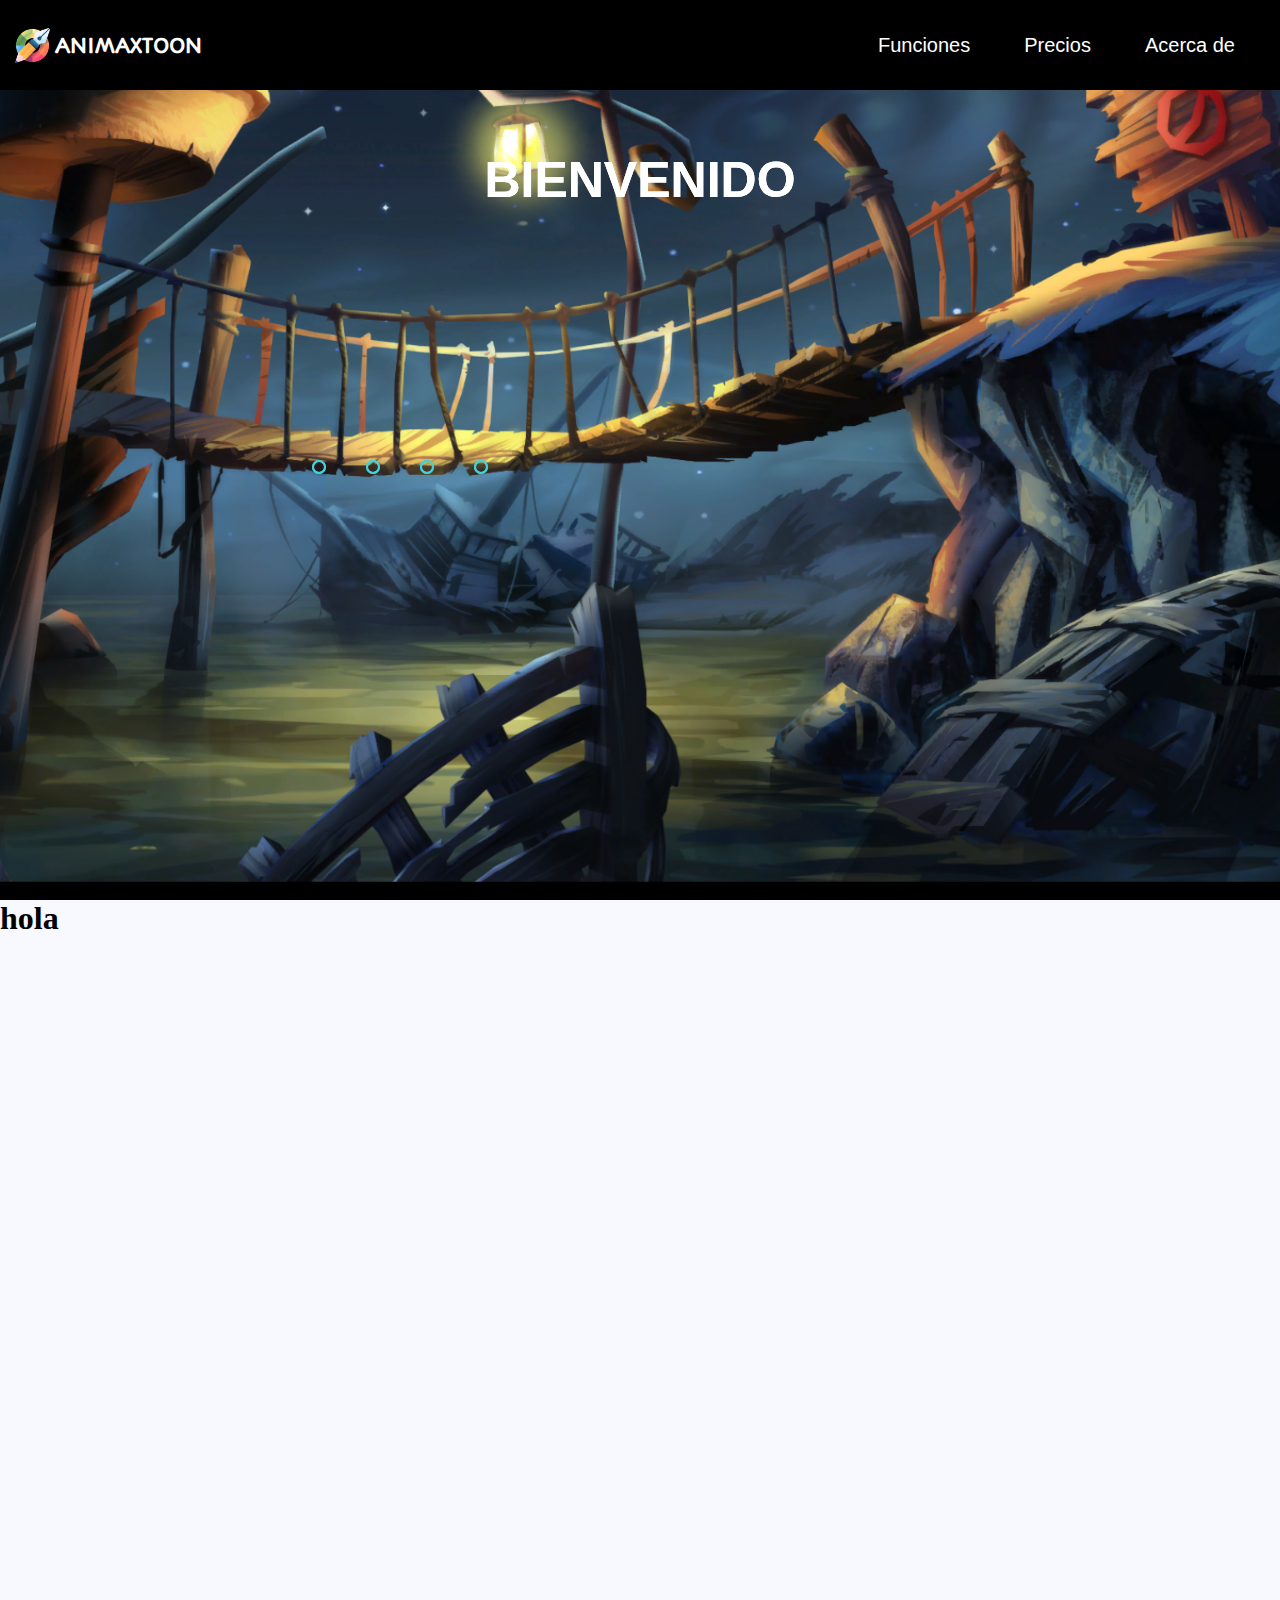
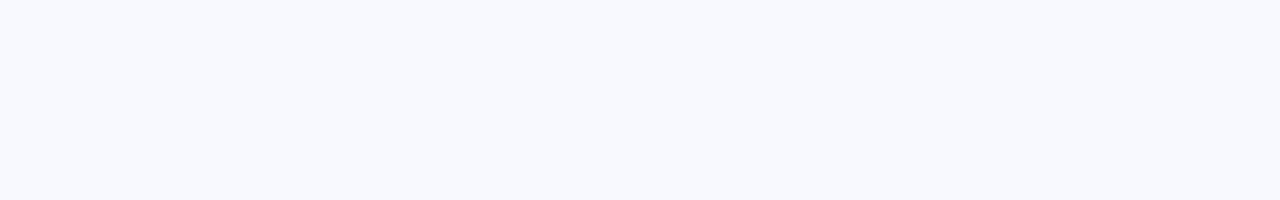
==== APP-DE-ANIMACION/index.html @ 542fed15 "APP-DE-ANIMACION" ====
<!DOCTYPE html>
<html lang="es">

<head>
    <meta charset="UTF-8">
    <meta name="viewport" content="width=device-width, initial-scale=1.0">

    <title>ANIMAXTOON | App De Animación</title>

    <link rel="stylesheet" href="css/style.css">

    <link rel="icon" href="img/logo.png">

    <link rel="preconnect" href="https://fonts.googleapis.com">
    <link rel="preconnect" href="https://fonts.gstatic.com" crossorigin>
    <link href="https://fonts.googleapis.com/css2?family=Autour+One&display=swap" rel="stylesheet">

</head>

<body>
    <header>
        <a href="index.html" class="logo">
            <img src="img/logo.png" alt="logo">
            <h1 class="titulo">ANIMAXTOON</h1>
        </a>
        <nav>
            <a href="#funciones">Funciones</a>
            <a href="">Precios</a>
            <a href="acerca-de.html">Acerca de</a>
        </nav>
    </header>

    <!--AQUÍ COMIENZA EL SLIDER-->
    <section class="section-1">
        <div class="contenedor">
            <h1 class="texto-principal">BIENVENIDO</h1>
        </div>
        <div class="slider">
            <div class="slides">
                <!--radio buttons start-->
                <input placeholder="‎" type="radio" name="radio-btn" id="radio1">
                <input placeholder="‎" type="radio" name="radio-btn" id="radio2">
                <input placeholder="‎" type="radio" name="radio-btn" id="radio3">
                <input placeholder="‎" type="radio" name="radio-btn" id="radio4">
                <!--radio buttons end-->
                <!--slide images start-->
                <div class="slide first">
                    <img src="img/imagen1.png" alt="">
                    <h1 class="texto-principal">BIENVENIDO</h1>
                </div>
                <div class="slide">
                    <img src="img/imagen2.jpg" alt="">
                </div>
                <div class="slide">
                    <img src="img/imagen3.jpg" alt="">
                </div>
                <div class="slide">
                    <img src="img/imagen4.jpg" alt="">
                </div>
                <!--slide images end-->
                <!--automatic navigation start-->
                <div class="navigation-auto">
                    <div class="auto-btn1"></div>
                    <div class="auto-btn2"></div>
                    <div class="auto-btn3"></div>
                    <div class="auto-btn4"></div>
                </div>
                <!--automatic navigation end-->
            </div>
            <!--manual navigation start-->
            <div class="navigation-manual">
                <label for="radio1" class="manual-btn"></label>
                <label for="radio2" class="manual-btn"></label>
                <label for="radio3" class="manual-btn"></label>
                <label for="radio4" class="manual-btn"></label>
            </div>
            <!--manual navigation end-->
        </div>
        <!--image slider end-->
    </section>

    <section id="funciones">
        <h1>hola</h1>
    </section>

    <script type="text/javascript">
        var counter = 1;
        setInterval(function () {
            document.getElementById('radio' + counter).checked = true;
            counter++;
            if (counter > 4) {
                counter = 1;
            }
        }, 5000);
    </script>

</body>

</html>
---- APP-DE-ANIMACION/css/style.css ----
* {
  margin: 0;
  padding: 0;
  text-decoration: none;
  box-sizing: border-box;
}

html {
  scroll-behavior: smooth;
}

header {
  width: 100%;
  height: 10vh;
  background-color: black;
  display: flex;
  justify-content: space-between;
  align-items: center;
  position: fixed;
  z-index: 1000;
}

.titulo {
  font-family: 'Autour One', cursive;
  font-size: 20px;
  margin-left: 5px;
}

.logo {
  margin-left: 15px;
  color: white;
  display: flex;
  align-items: center;
}

.logo img {
  height: 35px;
  width: 35px;
}

a {
  color: white;
  text-decoration: none;
  font-family: 'Rubik', sans-serif;
}

nav a{
  color: white;
  font-size: 20px;
  margin-right: 40px;
  padding: 5px;
}

nav a:hover{
  color: black;
}

.texto-principal {
  color: white;
  top: 20%;
  left: 50%;
  position: absolute;
  transform: translate(-50%,-50%);
  margin: 0;
  font-family: Arial, Helvetica, sans-serif;
  font-size: 50px;
}

.section-1 {
  position: relative;
  height: 100vh;
  display: flex;
  justify-content: center;
  align-items: center;
}

#funciones {
  width: 100%;
  height: 100vh;
  background-color: ghostwhite;
}

.slider{
  width: 100%;
  height: 100vh;
  overflow: hidden;
}

.slides{
  width: 500%;
  height: 500px;
  display: flex;
}

.slides input{
  display: none;
}

.slide{
  width: 20%;
  transition: 2s;
}

.slide img{
  width: 100%;
  height: 100vh;
  object-fit: cover;
}

/*css for manual slide navigation*/

.navigation-manual{
  position: absolute;
  width: 800px;
  margin-top: -40px;
  display: flex;
  justify-content: center;
}

.manual-btn{
  border: 2px solid #40D3DC;
  padding: 5px;
  border-radius: 10px;
  cursor: pointer;
  transition: 1s;
}

.manual-btn:not(:last-child){
  margin-right: 40px;
}

.manual-btn:hover{
  background: #40D3DC;
}

#radio1:checked ~ .first{
  margin-left: 0;
}

#radio2:checked ~ .first{
  margin-left: -20%;
}

#radio3:checked ~ .first{
  margin-left: -40%;
}

#radio4:checked ~ .first{
  margin-left: -60%;
}

/*css for automatic navigation*/

.navigation-auto{
  position: absolute;
  display: flex;
  width: 800px;
  justify-content: center;
  margin-top: 460px;
}

.navigation-auto div{
  border: 2px solid #40D3DC;
  padding: 5px;
  border-radius: 10px;
  transition: 1s;
}

.navigation-auto div:not(:last-child){
  margin-right: 40px;
}

#radio1:checked ~ .navigation-auto .auto-btn1{
  background: #40D3DC;
}

#radio2:checked ~ .navigation-auto .auto-btn2{
  background: #40D3DC;
}

#radio3:checked ~ .navigation-auto .auto-btn3{
  background: #40D3DC;
}

#radio4:checked ~ .navigation-auto .auto-btn4{
  background: #40D3DC;
}
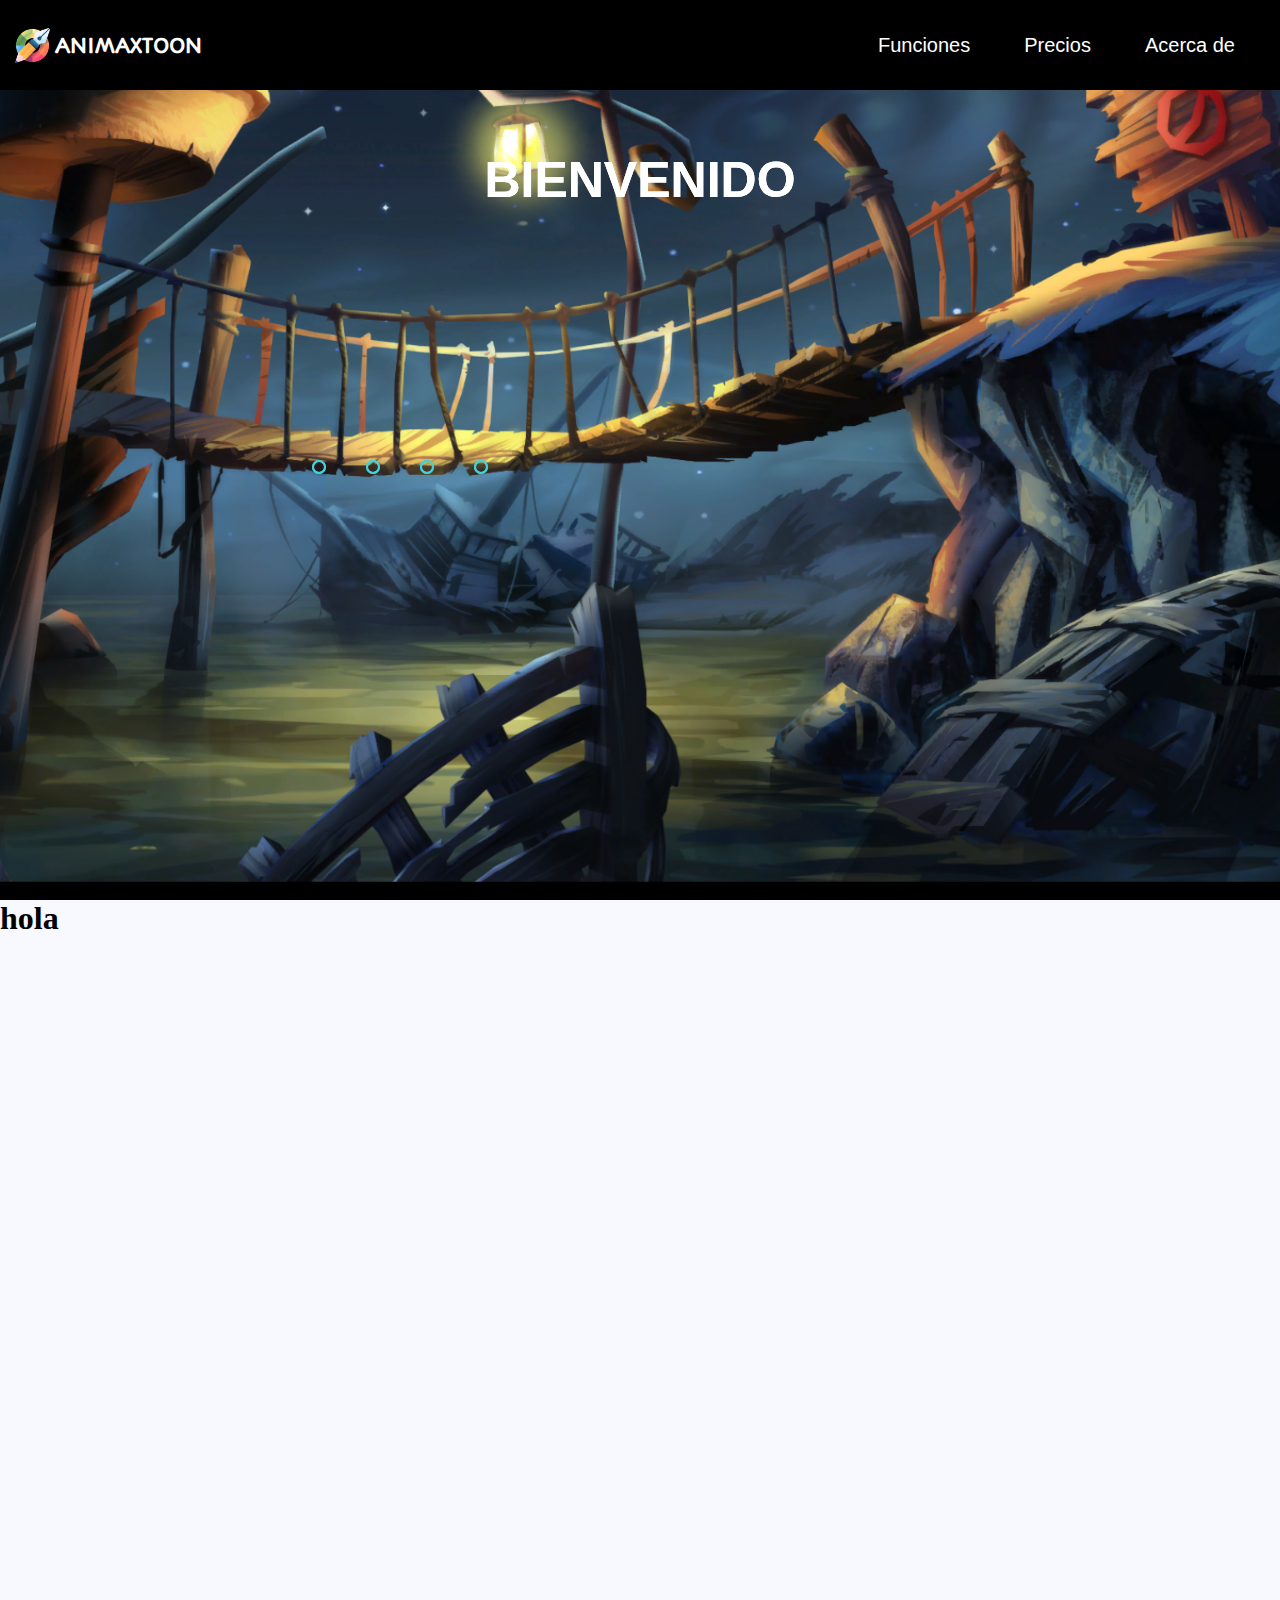
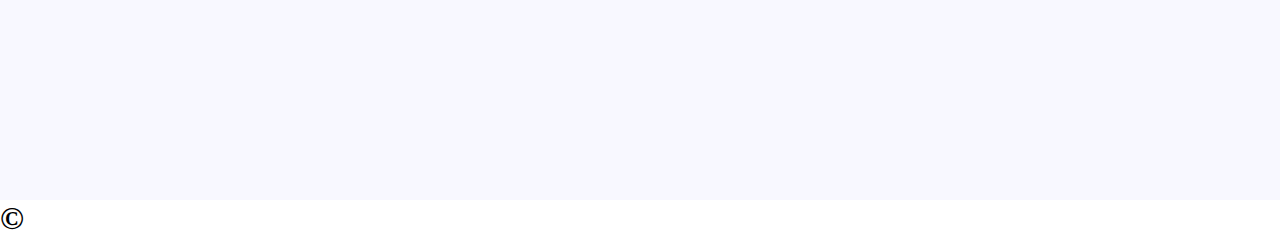
==== commit 65b0999b: "segundo commit" ====
--- a/APP-DE-ANIMACION/index.html
+++ b/APP-DE-ANIMACION/index.html
@@ -83,6 +83,10 @@
         <h1>hola</h1>
     </section>
 
+    <footer>
+        <h1>©</h1>
+    </footer>
+
     <script type="text/javascript">
         var counter = 1;
         setInterval(function () {
--- a/APP-DE-ANIMACION/css/style.css
+++ b/APP-DE-ANIMACION/css/style.css
@@ -185,5 +185,3 @@
 #radio4:checked ~ .navigation-auto .auto-btn4{
   background: #40D3DC;
 }
-
-
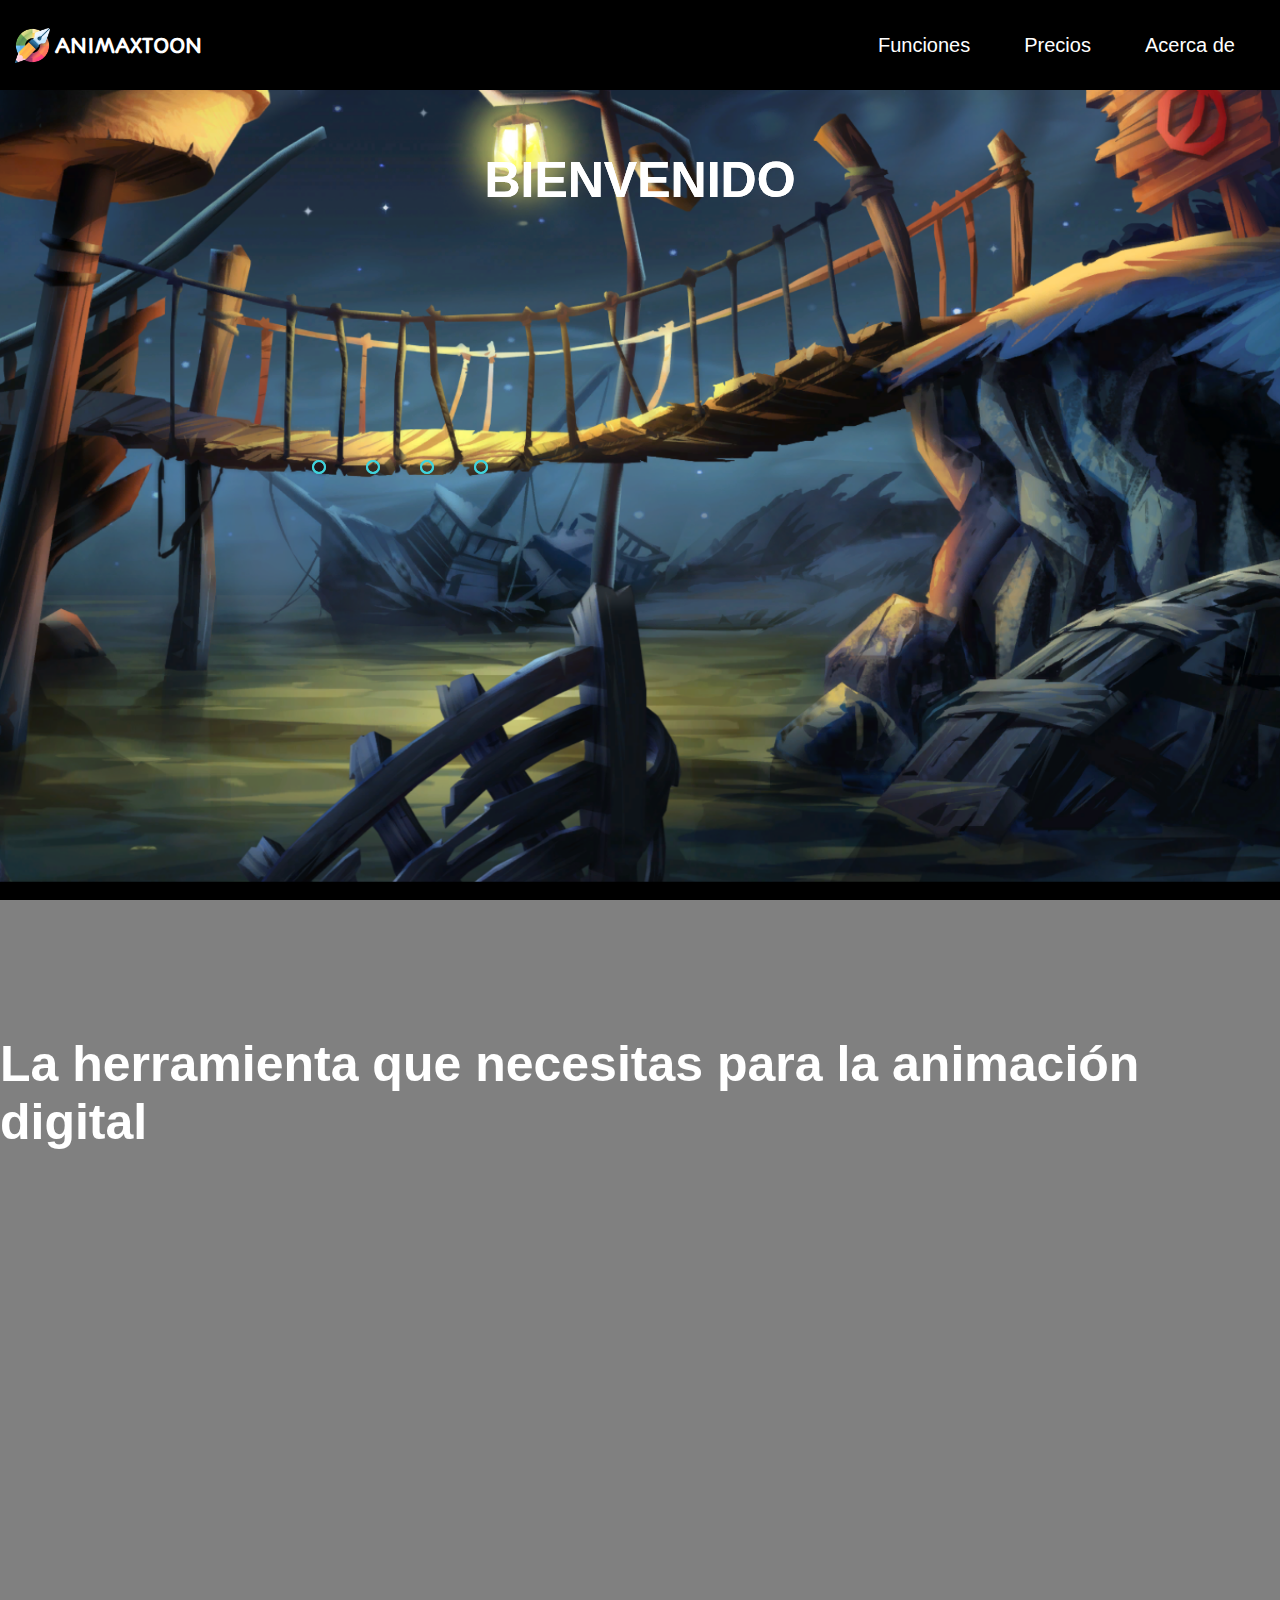
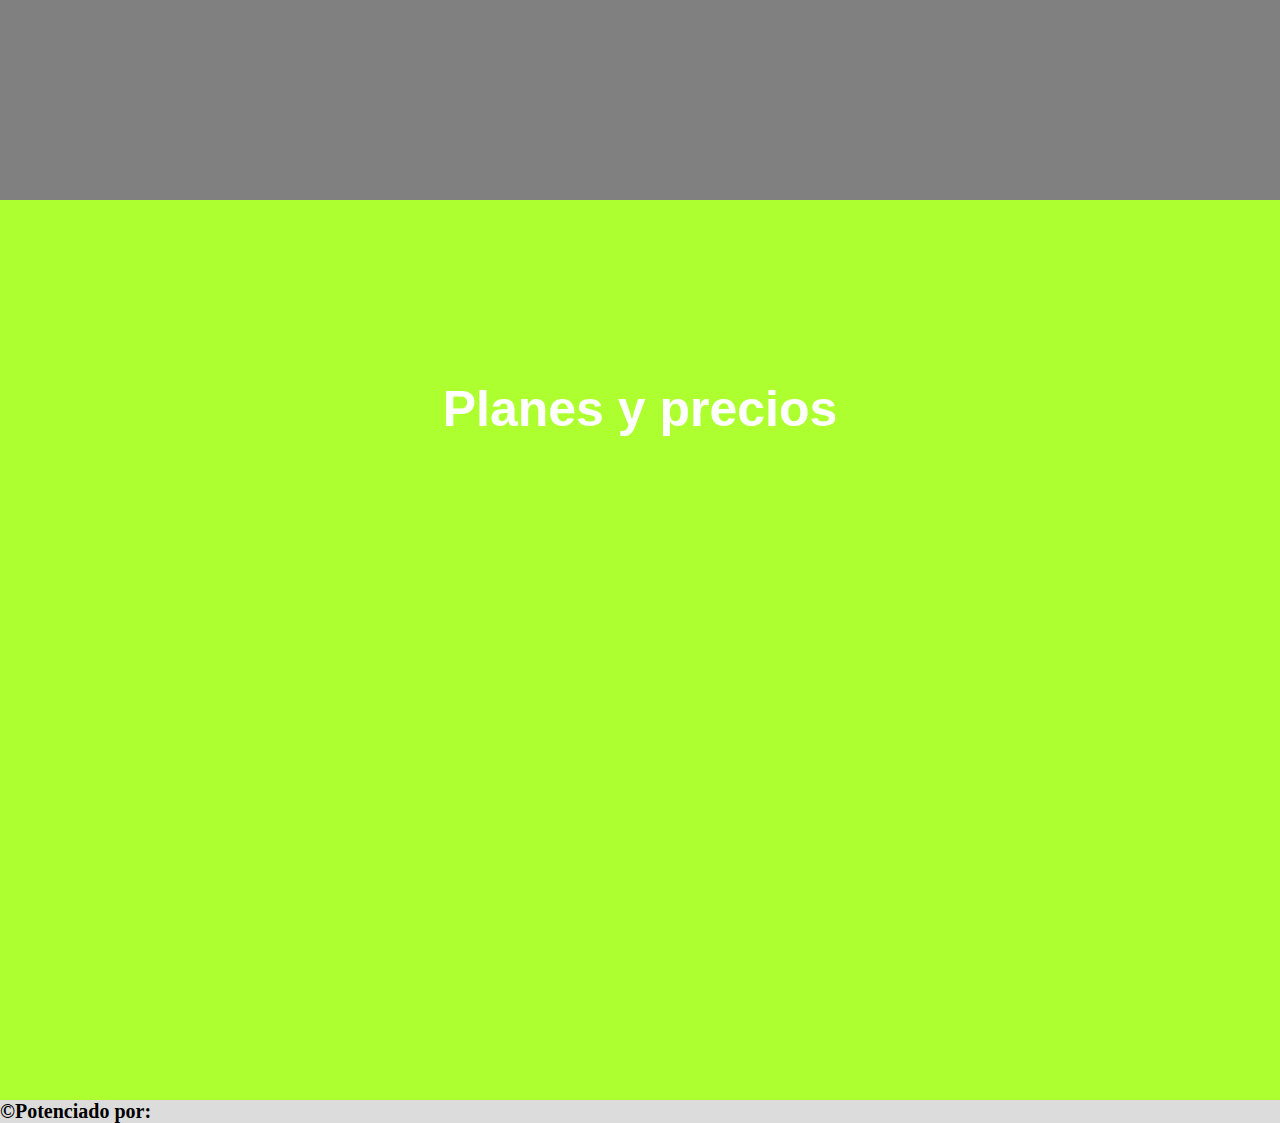
==== commit d5a8bf1e: "tercer commit" ====
--- a/APP-DE-ANIMACION/index.html
+++ b/APP-DE-ANIMACION/index.html
@@ -19,19 +19,19 @@
 
 <body>
     <header>
-        <a href="index.html" class="logo">
+        <a href="#section-1" class="logo">
             <img src="img/logo.png" alt="logo">
             <h1 class="titulo">ANIMAXTOON</h1>
         </a>
         <nav>
             <a href="#funciones">Funciones</a>
-            <a href="">Precios</a>
+            <a href="#precios">Precios</a>
             <a href="acerca-de.html">Acerca de</a>
         </nav>
     </header>
 
     <!--AQUÍ COMIENZA EL SLIDER-->
-    <section class="section-1">
+    <section id="section-1">
         <div class="contenedor">
             <h1 class="texto-principal">BIENVENIDO</h1>
         </div>
@@ -80,11 +80,15 @@
     </section>
 
     <section id="funciones">
-        <h1>hola</h1>
+            <h1 class="titulo-funciones">La herramienta que necesitas para la animación digital</h1>
+    </section>
+
+    <section id="precios">
+        <h1 class="titulo-precios">Planes y precios</h1>
     </section>
 
     <footer>
-        <h1>©</h1>
+        <h1>©Potenciado por:</h1>
     </footer>
 
     <script type="text/javascript">
--- a/APP-DE-ANIMACION/css/style.css
+++ b/APP-DE-ANIMACION/css/style.css
@@ -7,6 +7,7 @@
 
 html {
   scroll-behavior: smooth;
+ 
 }
 
 header {
@@ -66,8 +67,7 @@
   font-size: 50px;
 }
 
-.section-1 {
-  position: relative;
+#section-1 {
   height: 100vh;
   display: flex;
   justify-content: center;
@@ -77,7 +77,40 @@
 #funciones {
   width: 100%;
   height: 100vh;
-  background-color: ghostwhite;
+  display: flex;
+  justify-content: center;
+  align-items: center;
+  background-color: gray;
+}
+
+.titulo-funciones {
+  top: 115%;
+  position: absolute;
+  font-size: 50px;
+  color: white;
+  font-family: 'Segoe UI', Tahoma, Geneva, Verdana, sans-serif;
+}
+
+footer {
+  background-color: gainsboro;
+  font-size: 10px;
+}
+
+#precios {
+  width: 100%;
+  height: 100vh;
+  display: flex;
+  justify-content: center;
+  align-items: center;
+  background-color: greenyellow;
+}
+
+.titulo-precios {
+  top: 220%;
+  position: absolute;
+  font-size: 50px;
+  color: white;
+  font-family: 'Segoe UI', Tahoma, Geneva, Verdana, sans-serif;
 }
 
 .slider{
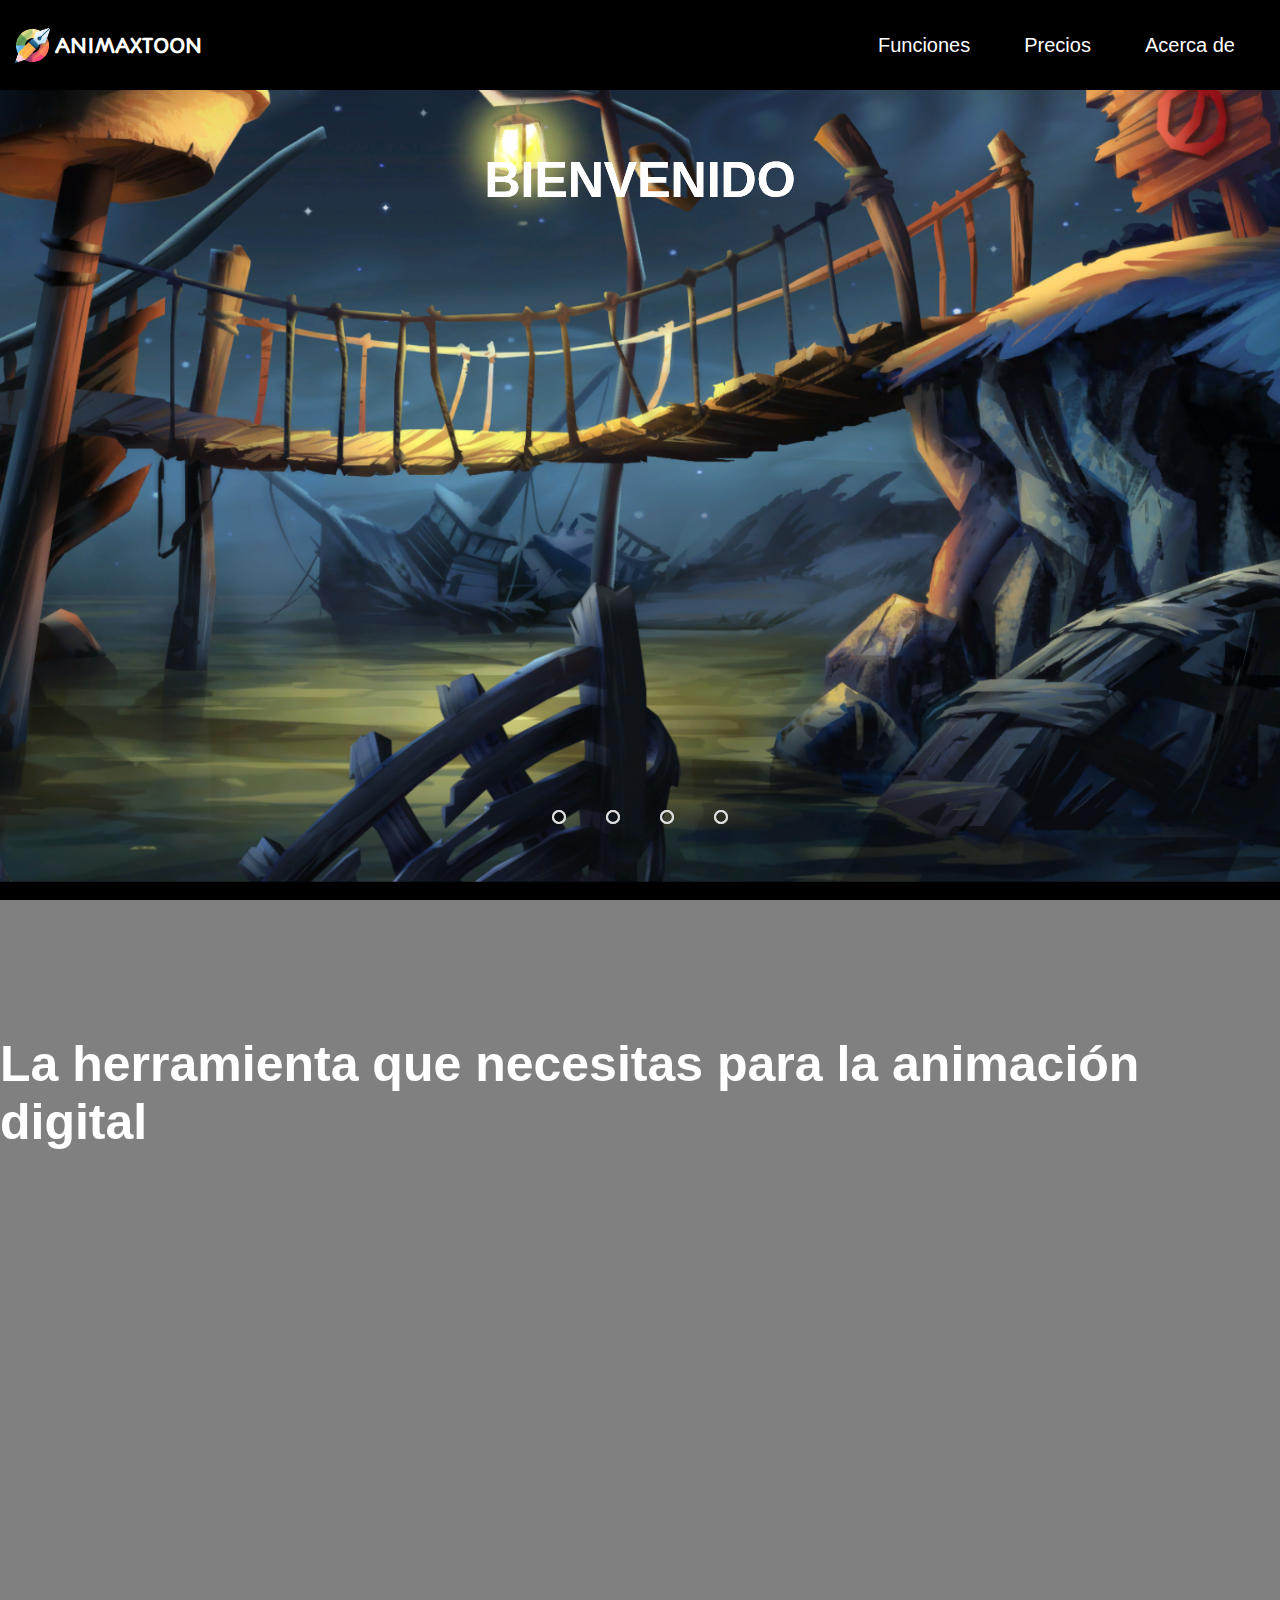
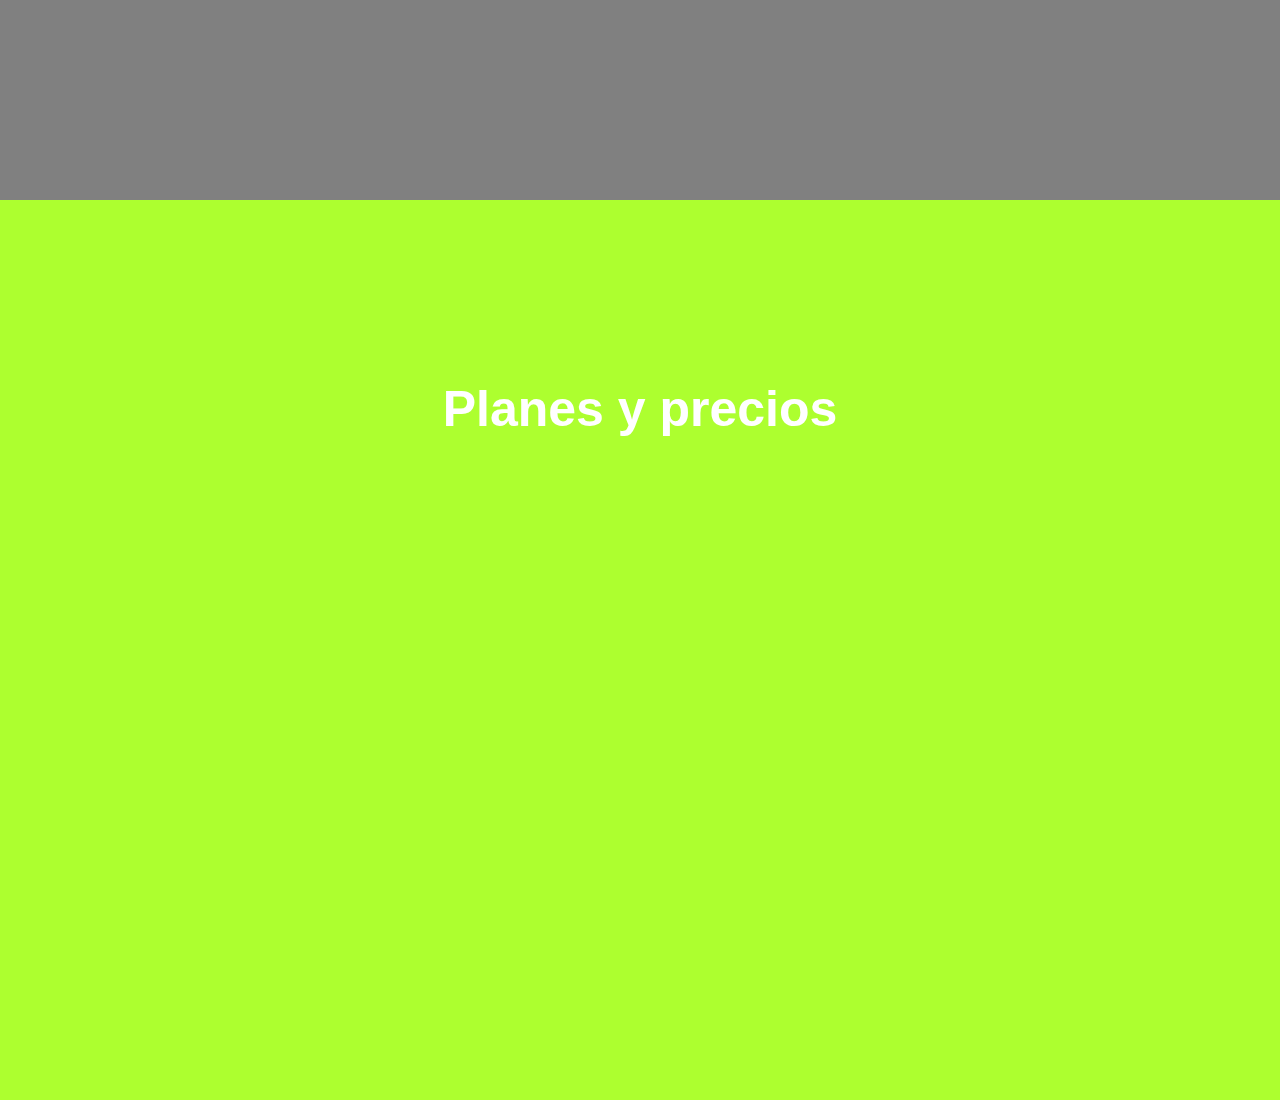
==== commit 4cfd2c14: "cuarto commit" ====
--- a/APP-DE-ANIMACION/index.html
+++ b/APP-DE-ANIMACION/index.html
@@ -80,16 +80,12 @@
     </section>
 
     <section id="funciones">
-            <h1 class="titulo-funciones">La herramienta que necesitas para la animación digital</h1>
+        <h1 class="titulo-funciones">La herramienta que necesitas para la animación digital</h1>
     </section>
 
     <section id="precios">
         <h1 class="titulo-precios">Planes y precios</h1>
     </section>
-
-    <footer>
-        <h1>©Potenciado por:</h1>
-    </footer>
 
     <script type="text/javascript">
         var counter = 1;
--- a/APP-DE-ANIMACION/css/style.css
+++ b/APP-DE-ANIMACION/css/style.css
@@ -91,11 +91,6 @@
   font-family: 'Segoe UI', Tahoma, Geneva, Verdana, sans-serif;
 }
 
-footer {
-  background-color: gainsboro;
-  font-size: 10px;
-}
-
 #precios {
   width: 100%;
   height: 100vh;
@@ -144,14 +139,14 @@
 
 .navigation-manual{
   position: absolute;
-  width: 800px;
-  margin-top: -40px;
+  width: 100%;
+  top: 90%;
   display: flex;
   justify-content: center;
 }
 
 .manual-btn{
-  border: 2px solid #40D3DC;
+  border: 2px solid gainsboro;
   padding: 5px;
   border-radius: 10px;
   cursor: pointer;
@@ -163,7 +158,7 @@
 }
 
 .manual-btn:hover{
-  background: #40D3DC;
+  background: gainsboro;
 }
 
 #radio1:checked ~ .first{
@@ -186,14 +181,14 @@
 
 .navigation-auto{
   position: absolute;
-  display: flex;
-  width: 800px;
-  justify-content: center;
-  margin-top: 460px;
+  width: 100%;
+  top: 90%;
+  display: flex;
+  justify-content: center;
 }
 
 .navigation-auto div{
-  border: 2px solid #40D3DC;
+  border: 2px solid gainsboro;
   padding: 5px;
   border-radius: 10px;
   transition: 1s;
@@ -204,17 +199,17 @@
 }
 
 #radio1:checked ~ .navigation-auto .auto-btn1{
-  background: #40D3DC;
+  background: gainsboro;
 }
 
 #radio2:checked ~ .navigation-auto .auto-btn2{
-  background: #40D3DC;
+  background: gainsboro;
 }
 
 #radio3:checked ~ .navigation-auto .auto-btn3{
-  background: #40D3DC;
+  background: gainsboro;
 }
 
 #radio4:checked ~ .navigation-auto .auto-btn4{
-  background: #40D3DC;
-}
+  background: gainsboro;
+}
